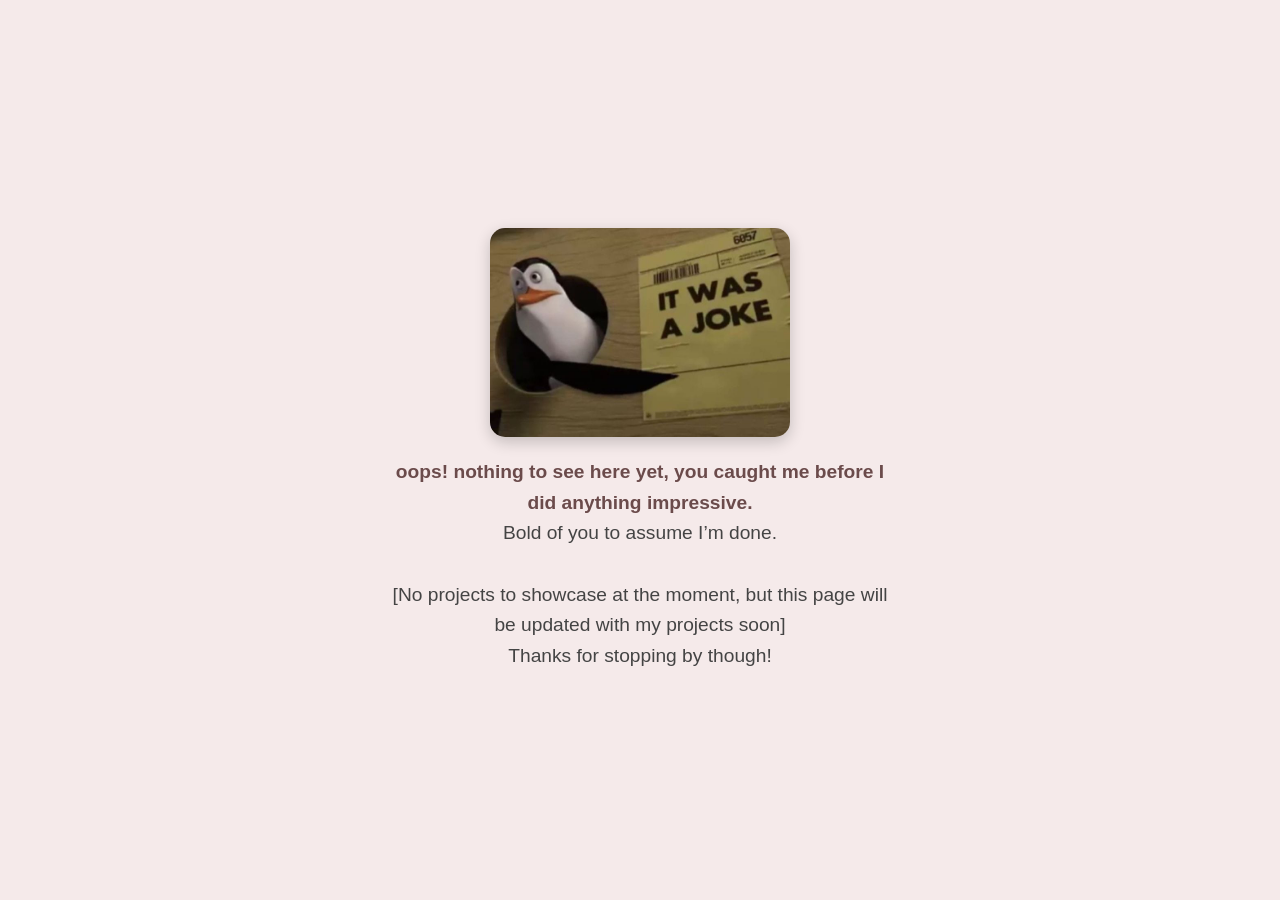
==== work.html @ c777c2bf "Portfolio" ====
<!DOCTYPE html>
<html lang="en">
<head>
  <meta charset="UTF-8" />
  <meta name="viewport" content="width=device-width, initial-scale=1.0"/>
  <title>Work</title>
  <style>
    body {
      background-color: #f5eaea;
      font-family: 'Segoe UI', sans-serif;
      margin: 0;
      padding: 0;
      display: flex;
      justify-content: center;
      align-items: center;
      min-height: 100vh;
      text-align: center;
      flex-direction: column;
    }

    .meme-image {
      max-width: 300px;
      border-radius: 15px;
      margin-bottom: 20px;
      box-shadow: 0 5px 15px rgba(0,0,0,0.2);
    }

    .message {
      max-width: 500px;
      font-size: 1.2rem;
      line-height: 1.6;
      color: #444;
      padding: 0 20px;
    }

    .highlight {
      font-weight: bold;
      color: #6b4b4b;
    }
  </style>
</head>
<body>
  <img src="images/workjoke.jpg" alt="funny meme" class="meme-image" />
  <div class="message">
    <span class="highlight">oops! nothing to see here yet, you caught me before I did anything impressive.</span><br />
    Bold of you to assume I’m done. <br />
    <br>  [No projects to showcase at the moment, but this page will be updated with my projects soon]<br/>
   Thanks for stopping by though!
  </div>
</body>
</html>
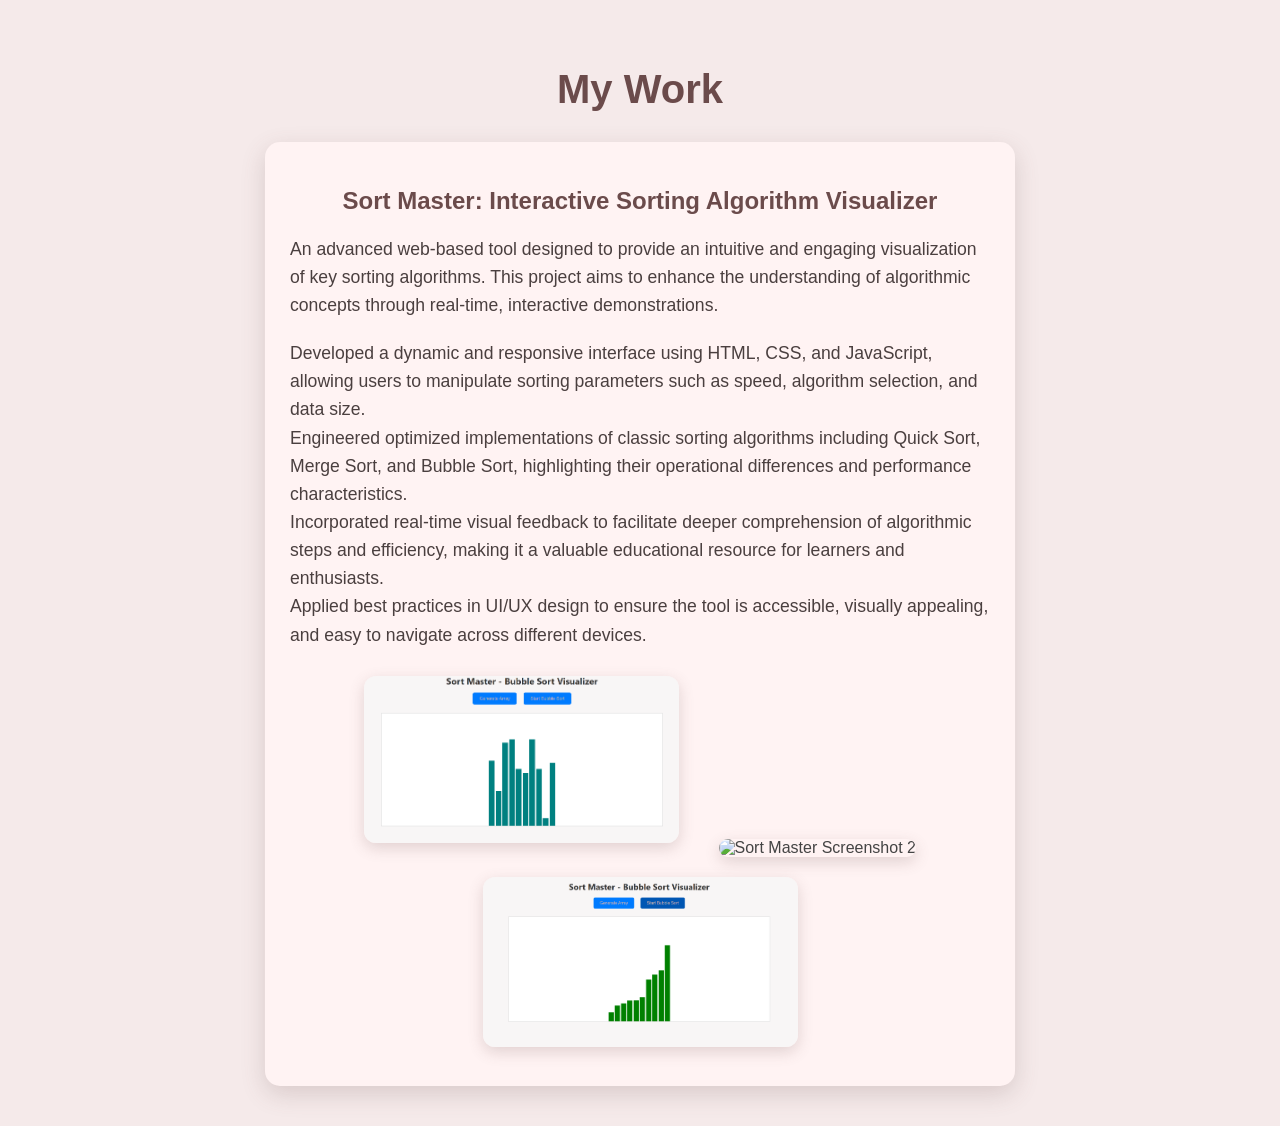
==== commit 22b1b942: "Updated work.html and added new images" ====
--- a/work.html
+++ b/work.html
@@ -9,43 +9,86 @@
       background-color: #f5eaea;
       font-family: 'Segoe UI', sans-serif;
       margin: 0;
-      padding: 0;
-      display: flex;
-      justify-content: center;
-      align-items: center;
-      min-height: 100vh;
+      padding: 40px 20px;
       text-align: center;
-      flex-direction: column;
+      color: #444;
     }
 
-    .meme-image {
-      max-width: 300px;
-      border-radius: 15px;
-      margin-bottom: 20px;
-      box-shadow: 0 5px 15px rgba(0,0,0,0.2);
+    h1 {
+      font-size: 2.5rem;
+      margin-bottom: 30px;
+      color: #6b4b4b;
     }
 
-    .message {
-      max-width: 500px;
-      font-size: 1.2rem;
+    .project {
+      max-width: 700px;
+      margin: 0 auto;
+      background: #fff3f3;
+      padding: 25px;
+      border-radius: 15px;
+      box-shadow: 0 8px 25px rgba(107, 75, 75, 0.2);
+    }
+
+    .project img {
+      width: 45%;
+      max-width: 320px;
+      margin: 10px 2.5%;
+      border-radius: 12px;
+      box-shadow: 0 5px 15px rgba(107, 75, 75, 0.2);
+    }
+
+    .description {
+      text-align: left;
+      margin-top: 20px;
+      font-size: 1.1rem;
       line-height: 1.6;
-      color: #444;
-      padding: 0 20px;
+      color: #4a3f3f;
     }
 
     .highlight {
       font-weight: bold;
       color: #6b4b4b;
     }
+
+    @media (max-width: 768px) {
+      .project img {
+        width: 90%;
+        margin: 10px 0;
+      }
+
+      .description {
+        text-align: center;
+      }
+    }
   </style>
 </head>
 <body>
-  <img src="images/workjoke.jpg" alt="funny meme" class="meme-image" />
-  <div class="message">
-    <span class="highlight">oops! nothing to see here yet, you caught me before I did anything impressive.</span><br />
-    Bold of you to assume I’m done. <br />
-    <br>  [No projects to showcase at the moment, but this page will be updated with my projects soon]<br/>
-   Thanks for stopping by though!
+
+  <h1>My Work</h1>
+
+  <div class="project">
+    <h2 class="highlight">Sort Master: Interactive Sorting Algorithm Visualizer</h2>
+    
+    <p class="description">
+      An advanced web-based tool designed to provide an intuitive and engaging visualization of key sorting algorithms. This project aims to enhance the understanding of algorithmic concepts through real-time, interactive demonstrations.
+    </p>
+    <p class="description">
+      Developed a dynamic and responsive interface using HTML, CSS, and JavaScript, allowing users to manipulate sorting parameters such as speed, algorithm selection, and data size.<br/>
+      Engineered optimized implementations of classic sorting algorithms including Quick Sort, Merge Sort, and Bubble Sort, highlighting their operational differences and performance characteristics.<br/>
+      Incorporated real-time visual feedback to facilitate deeper comprehension of algorithmic steps and efficiency, making it a valuable educational resource for learners and enthusiasts.<br/>
+      Applied best practices in UI/UX design to ensure the tool is accessible, visually appealing, and easy to navigate across different devices.
+    </p>
+
+    <div>
+      <img src="images/unsorted.png" alt="Sort Master Screenshot 1" />
+      <img src="images/processing.png" alt="Sort Master Screenshot 2" />
+      <img src="images/sorted.png" alt="Sort Master Screenshot 3" />
+    </div>
   </div>
+
 </body>
 </html>
+
+
+     
+    
